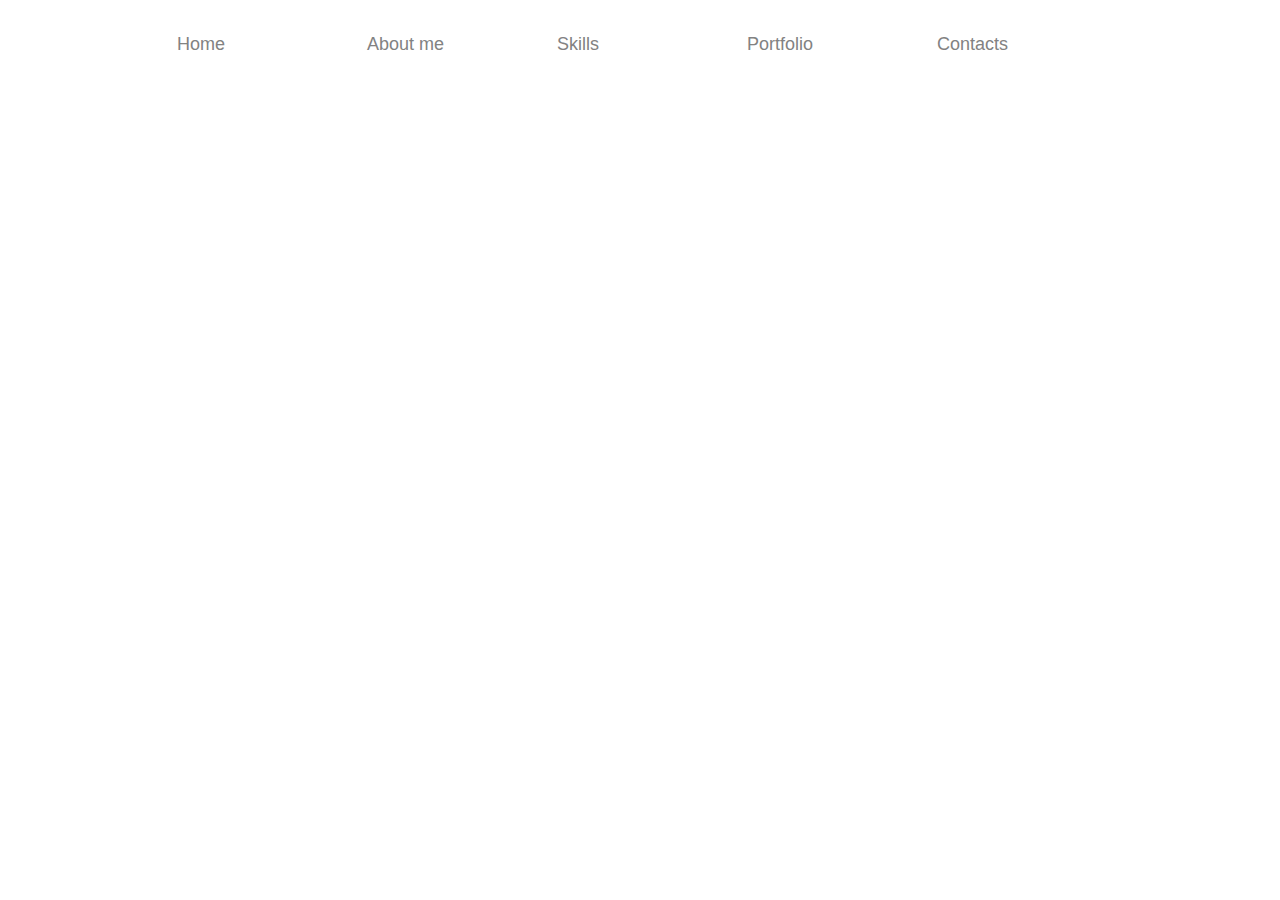
==== Assets/Web/Portfolio.html @ fc65b17a "first commit" ====
<!DOCTYPE html>
<html lang="en">
<head>
    <meta charset="UTF-8">
    <meta http-equiv="X-UA-Compatible" content="IE=edge">
    <meta name="viewport" content="width=device-width, initial-scale=1.0">
    <title>Portfolio</title>
    <link rel="icon" href="">
    <link rel="stylesheet" href="/Assets/Css/bootstrap.min.css">
    <link rel="stylesheet" href="/Assets/Css/Portfolio.css">
</head>
<body>
    <header>
        <div class="container">
            <div class="row justify-content-md-center">
                <div class="col-md-auto">

                </div>
                <div class="col col-lg-2 justify-content-md-center">
                    <a href="/Index.html">Home</a>
                </div>
                <div class="col col-lg-2 justify-content-md-center">
                    <a href="/Assets/Web/About me.html">About me</a>
                </div>
                <div class="col col-lg-2 justify-content-md-center">
                    <a href="/Assets/Web/Skills.html">Skills</a>
                </div>
                <div class="col col-lg-2 justify-content-md-center">
                    <a href="/Assets/Web/Portfolio.html">Portfolio</a>
                </div>
                <div class="col col-lg-2 justify-content-md-center">
                    <a href="/Assets/Web/Contacts.html">Contacts</a>
                </div>
                <div class="col-md-auto">

                </div>
            </div>
    </header>
</body>
</html>
---- Assets/Css/Portfolio.css ----
*
{
    padding: 0px;
    margin: 0px;
}
/*Header, button, hr*/
header > .container > .row > .col > a
{
    text-decoration: none;
    color: #828282;

    font-family: 'Gill Sans', 'Gill Sans MT', Calibri, 'Trebuchet MS', sans-serif;
    font-size: 18px;
    line-height: 22px;
} 
header > .container > .row > .col > a:hover
{
    color: black;
}
header > .container > .row > .col
{
    margin-top: 32.99px;
}
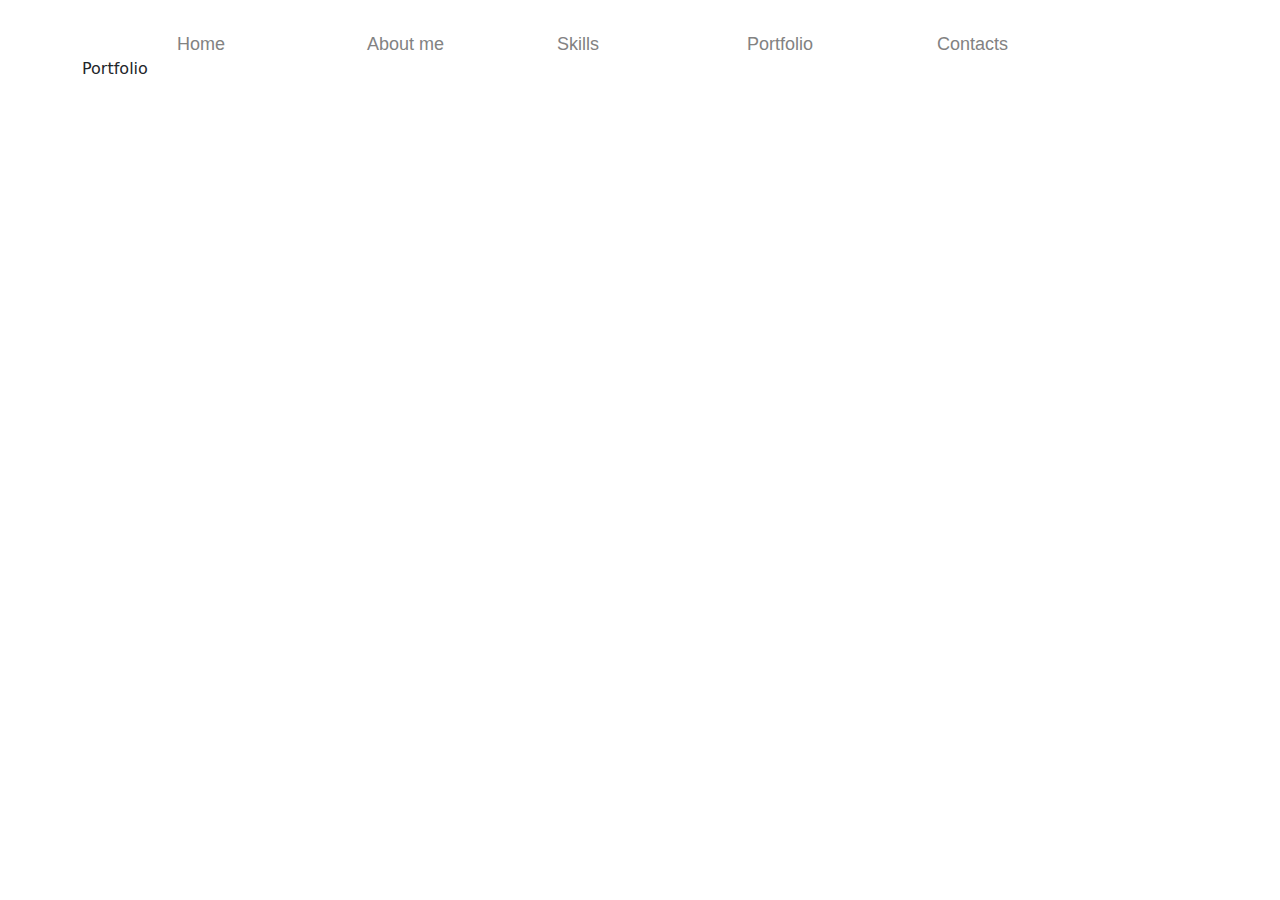
==== commit cce6c462: "main" ====
--- a/Assets/Web/Portfolio.html
+++ b/Assets/Web/Portfolio.html
@@ -36,5 +36,21 @@
                 </div>
             </div>
     </header>
+
+    <main>
+        <div class="container">
+            <div class="row">
+                <div class="col justify-content-md-center">
+                    <p>Portfolio</p>
+                    <img src="" alt="">
+                    <a href=""></a>
+                    <img src="" alt="">
+                    <a href=""></a>
+                    <img src="" alt="">
+                    <a href=""></a>
+                </div>
+            </div>
+        </div>
+    </main>
 </body>
 </html>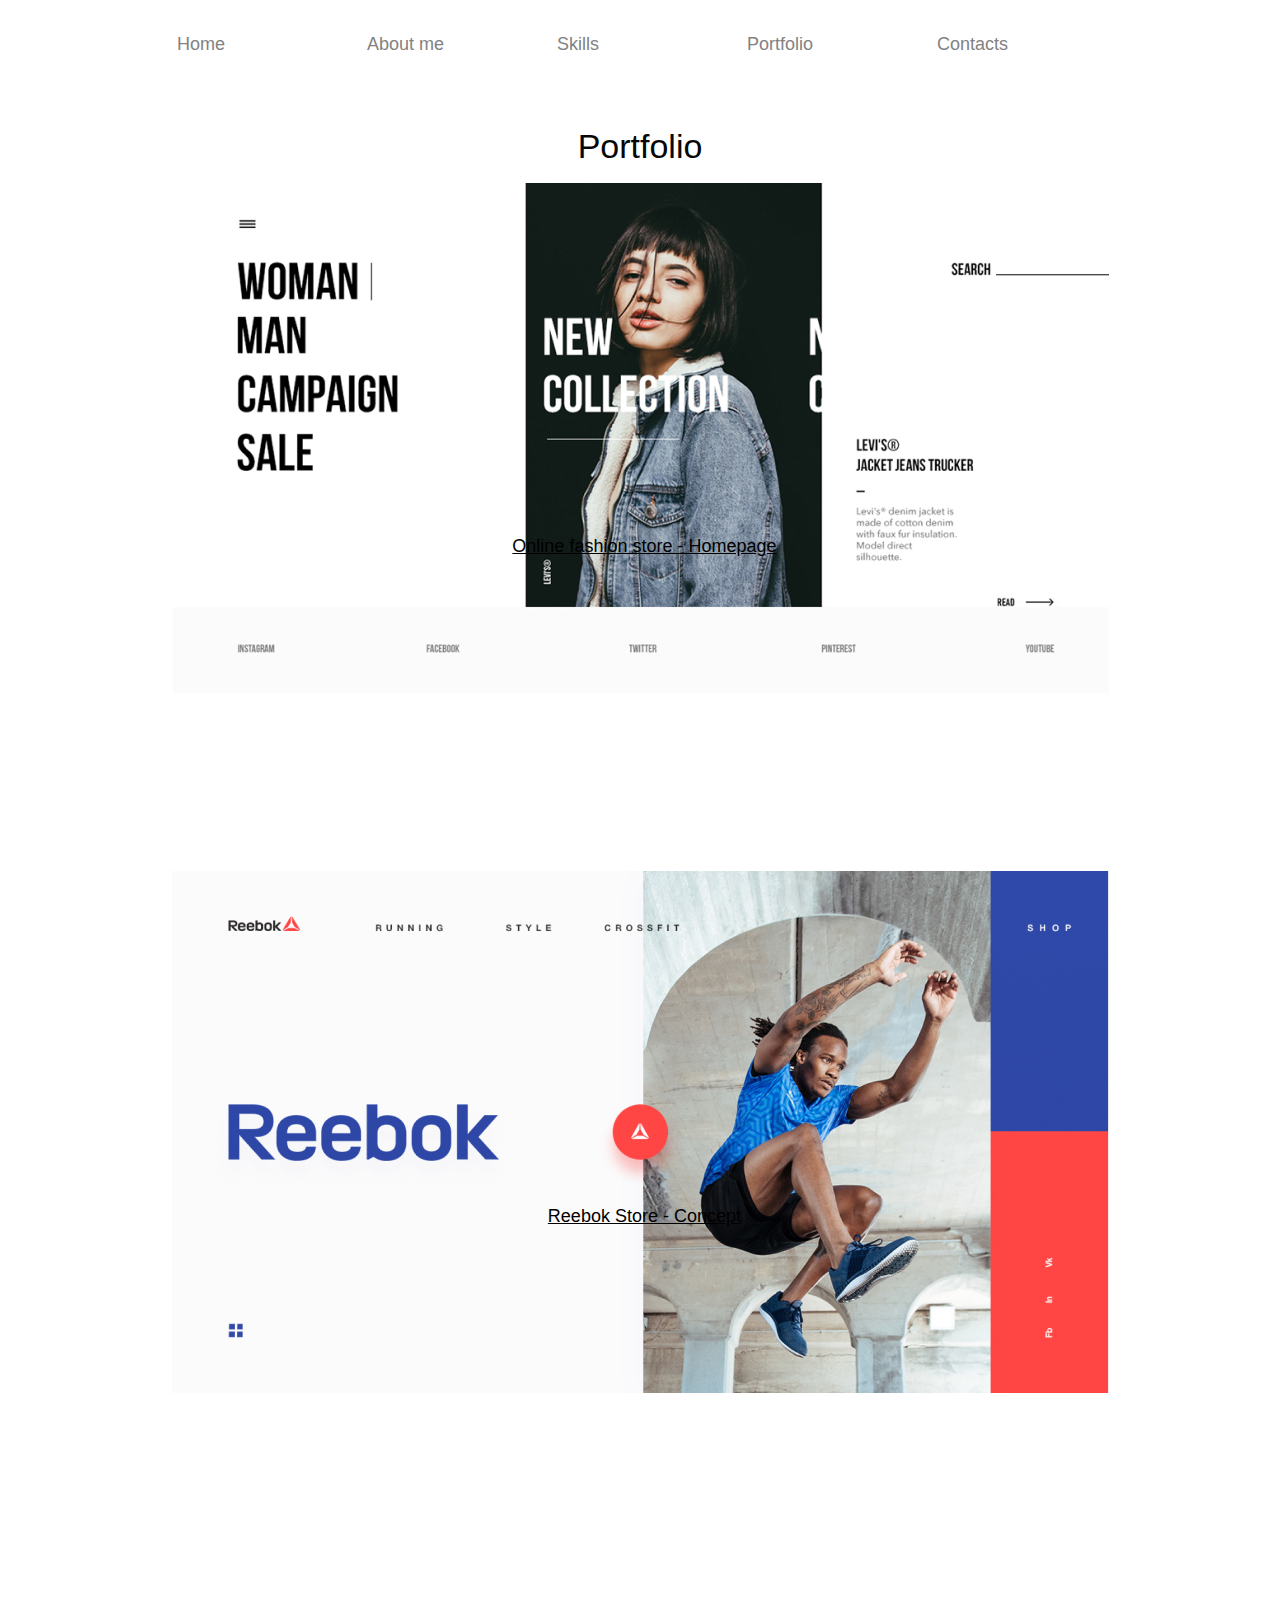
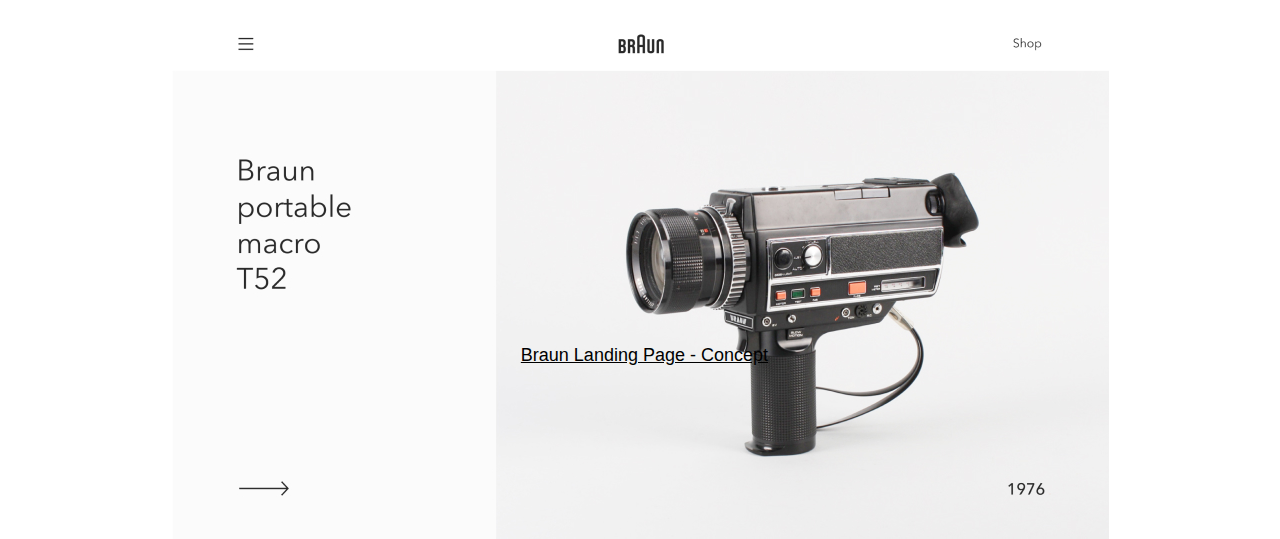
==== commit baab1105: "Portfolio" ====
--- a/Assets/Web/Portfolio.html
+++ b/Assets/Web/Portfolio.html
@@ -42,12 +42,14 @@
             <div class="row">
                 <div class="col justify-content-md-center">
                     <p>Portfolio</p>
-                    <img src="" alt="">
-                    <a href=""></a>
-                    <img src="" alt="">
-                    <a href=""></a>
-                    <img src="" alt="">
-                    <a href=""></a>
+                    <img src="/Assets/Portfolio/Слой 8.jpg" alt="">
+                    <a class="one" href="#">Online fashion store - Homepage</a>
+
+                    <img class="twoimg" src="/Assets/Portfolio/reebok_web.jpg" alt="">
+                    <a class="two" href="#">Reebok Store - Concept</a>
+                    
+                    <img class="threeimg" src="/Assets/Portfolio/reebok_web (1).jpg" alt="">
+                    <a class="three" href="#">Braun Landing Page - Concept</a>
                 </div>
             </div>
         </div>
--- a/Assets/Css/Portfolio.css
+++ b/Assets/Css/Portfolio.css
@@ -20,4 +20,65 @@
 header > .container > .row > .col
 {
     margin-top: 32.99px;
+}
+/*main*/
+main > .container > .row > .col
+{
+    
+    left: 44.62%;
+    right: 44.21%;
+    margin-top: 5.96%;
+
+    font-family: 'Gill Sans', 'Gill Sans MT', Calibri, 'Trebuchet MS', sans-serif;
+    font-size: 34px;
+    line-height: 42px;
+    text-align: center;
+    color: #070707;
+}
+main > .container > .row > .col > .one
+{
+    position: absolute;
+    left: 35.79%;
+    right: 35.1%;
+    margin-top: 27.51%;
+
+    font-family: 'Gill Sans', 'Gill Sans MT', Calibri, 'Trebuchet MS', sans-serif;
+    font-size: 18px;
+    line-height: 22px;
+    text-align: center;
+    color: black;
+}
+main > .container > .row > .col > .twoimg
+{
+    margin-top: 16%;
+}
+main > .container > .row > .col > .two
+{
+    position: absolute;
+    margin-top: 40%;
+    left: 35.79%;
+    right: 35.1%;
+
+    font-family: 'Gill Sans', 'Gill Sans MT', Calibri, 'Trebuchet MS', sans-serif;
+    font-size: 18px;
+    line-height: 22px;
+    text-align: center;
+    color: black;
+}
+main > .container > .row > .col > .threeimg
+{
+    margin-top: 20%;
+}
+main > .container > .row > .col > .three
+{
+    position: absolute;
+    margin-top: 43%;
+    left: 35.79%;
+    right: 35.1%;
+
+    font-family: 'Gill Sans', 'Gill Sans MT', Calibri, 'Trebuchet MS', sans-serif;
+    font-size: 18px;
+    line-height: 22px;
+    text-align: center;
+    color: black;
 }